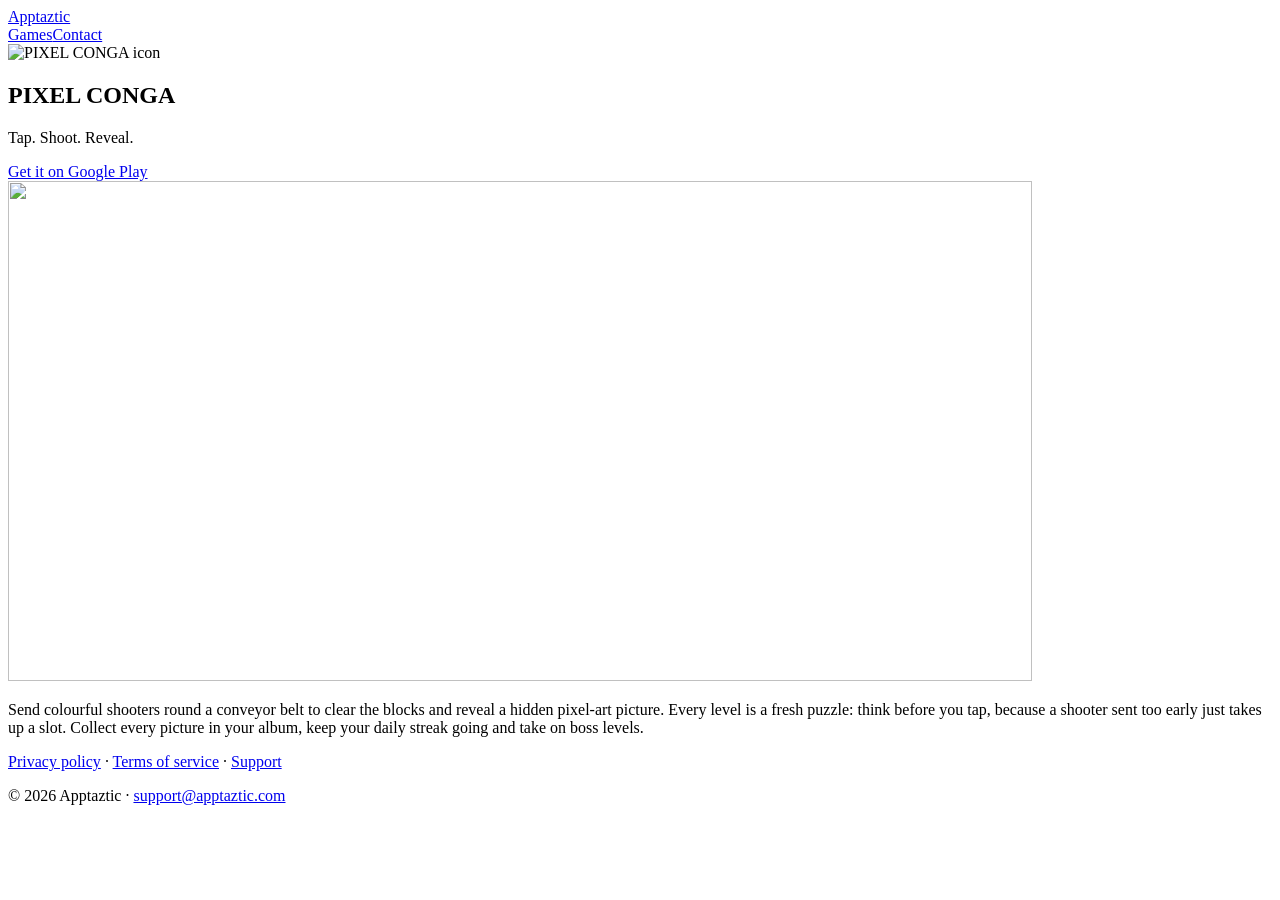
==== public/pixelconga/index.html @ bafa669f "apptaztic.com: home page, PIXEL CONGA privacy policy and terms, app-ads.txt, deploy script - Static " ====
<!doctype html>
<html lang="en">
<head>
  <meta charset="utf-8">
  <meta name="viewport" content="width=device-width, initial-scale=1">
  <title>PIXEL CONGA by Apptaztic</title>
  <meta name="description" content="PIXEL CONGA: Send colourful shooters round a conveyor belt to clear the blocks and reveal a hidden pixel-art picture. Every level is a fresh puzzle: think before you tap, because a shooter sent too early just takes up a slot. Collect every picture in your album, keep your daily streak going and take on boss levels.">
  <link rel="icon" href="/pixelconga/icon.png">
  <link rel="stylesheet" href="/assets/site.css">
</head>
<body>
  <div class="wrap">
    <header class="site">
      <a class="brand" href="/">Apptaztic</a>
      <nav><a href="/">Games</a><a href="mailto:support@apptaztic.com">Contact</a></nav>
    </header>

    <main>
      <section class="game-hero">
        <img class="icon" src="/pixelconga/icon.png" alt="PIXEL CONGA icon" width="120" height="120">
        <div>
          <h1>PIXEL CONGA</h1>
          <p>Tap. Shoot. Reveal.</p>
          <a class="badge" href="https://play.google.com/store/apps/details?id=com.apptaztic.pixelconga">Get it on Google Play</a>
        </div>
      </section>
      <img class="feature" src="/pixelconga/feature.png" alt="" width="1024" height="500">
      <div class="card">
        <p>Send colourful shooters round a conveyor belt to clear the blocks and reveal a hidden pixel-art picture. Every level is a fresh puzzle: think before you tap, because a shooter sent too early just takes up a slot. Collect every picture in your album, keep your daily streak going and take on boss levels.</p>
        <p><a href="/pixelconga/privacy/">Privacy policy</a> · <a href="/pixelconga/terms/">Terms of service</a> · <a href="mailto:support@apptaztic.com?subject=PIXEL CONGA">Support</a></p>
      </div>
    </main>

    <footer class="site">© 2026 Apptaztic · <a href="mailto:support@apptaztic.com">support@apptaztic.com</a></footer>
  </div>
</body>
</html>
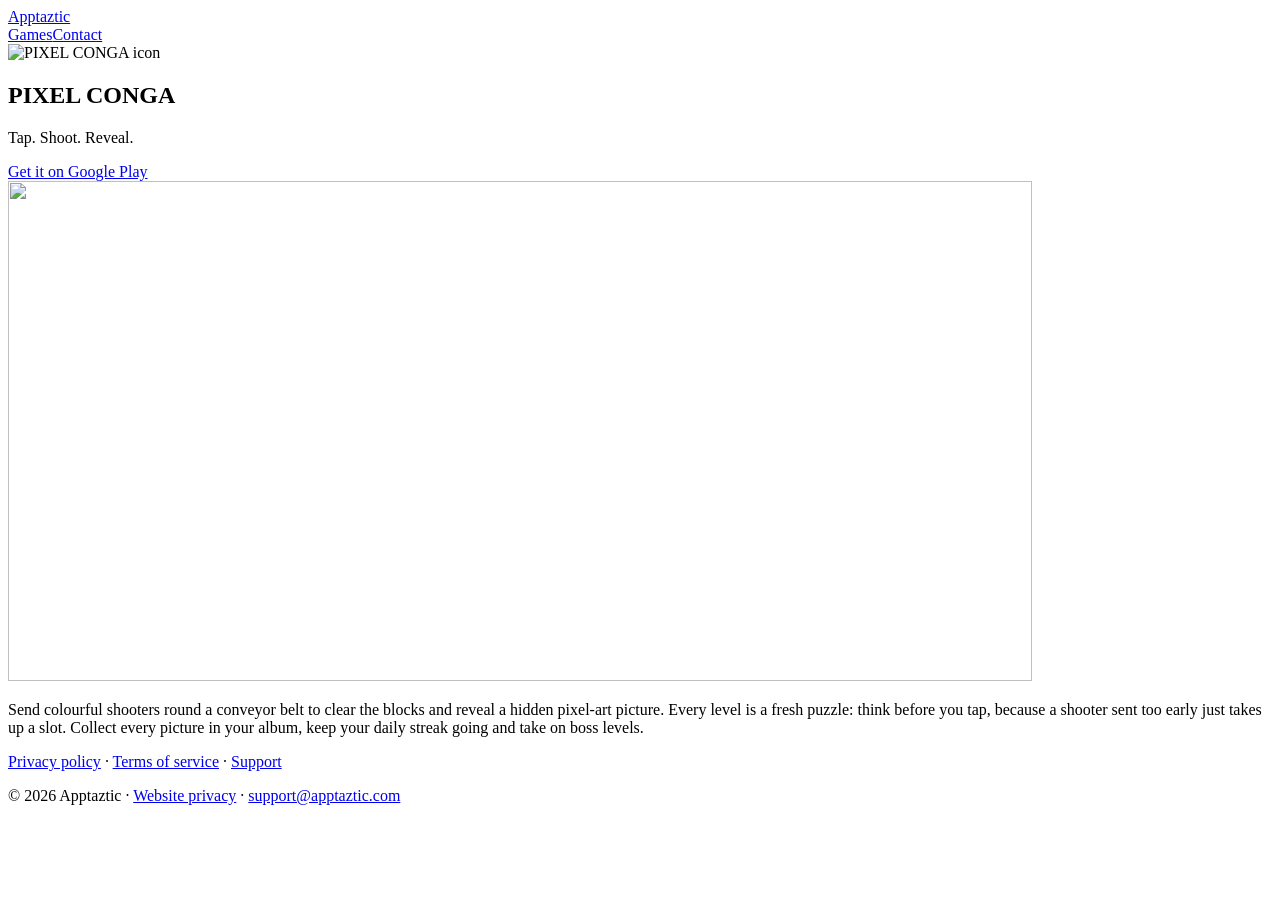
==== commit 8cd7e330: "Website privacy page: no cookies, short-lived server logs, contact and rights Linked from the home p" ====
--- a/public/pixelconga/index.html
+++ b/public/pixelconga/index.html
@@ -31,7 +31,7 @@
       </div>
     </main>
 
-    <footer class="site">© 2026 Apptaztic · <a href="mailto:support@apptaztic.com">support@apptaztic.com</a></footer>
+    <footer class="site">© 2026 Apptaztic · <a href="/privacy/">Website privacy</a> · <a href="mailto:support@apptaztic.com">support@apptaztic.com</a></footer>
   </div>
 </body>
 </html>
